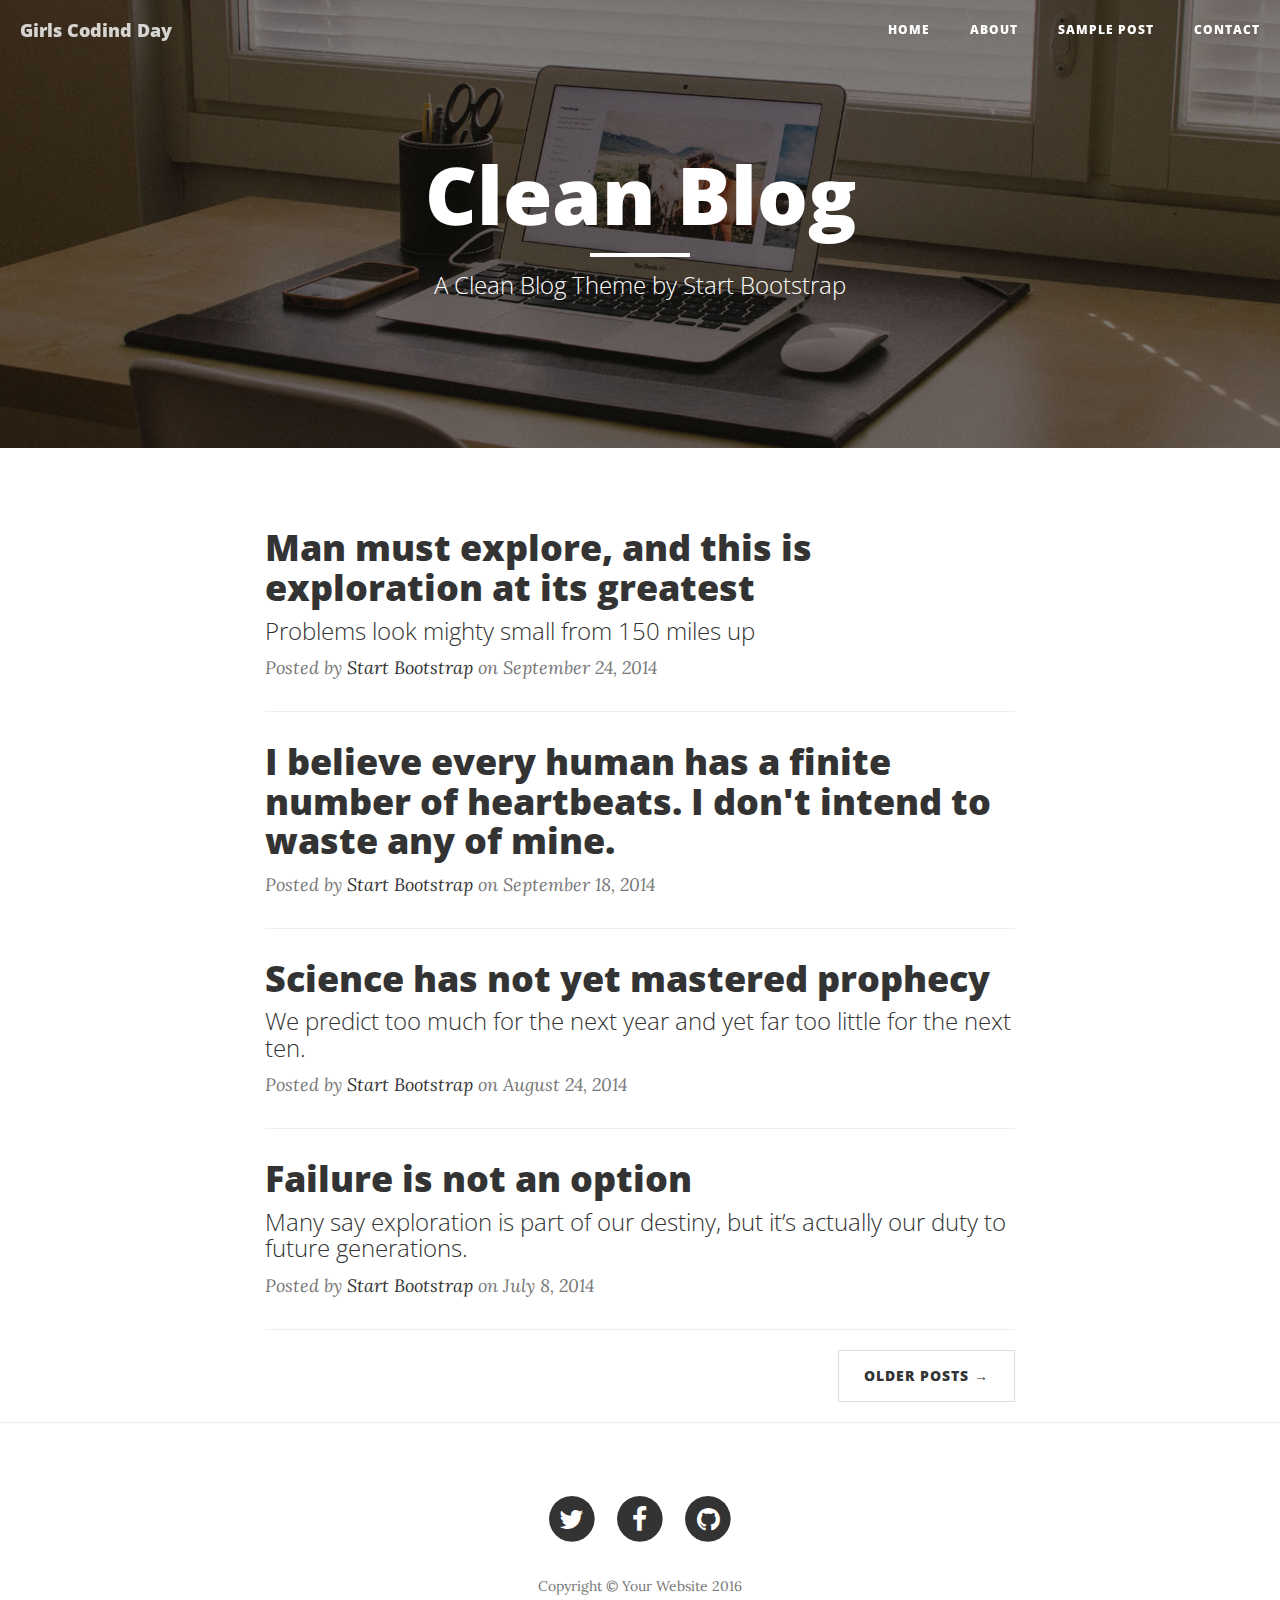
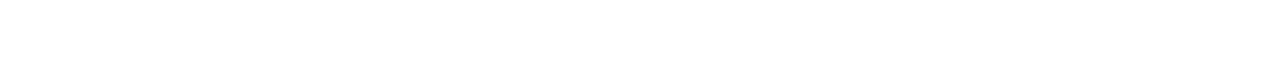
==== index.html @ 4a363993 "modify files" ====
<!DOCTYPE html>
<html lang="en">

<head>

    <meta charset="utf-8">
    <meta http-equiv="X-UA-Compatible" content="IE=edge">
    <meta name="viewport" content="width=device-width, initial-scale=1">
    <meta name="description" content="">
    <meta name="author" content="">

    <title>Girls Codind Day's Blog</title>

    <!-- Bootstrap Core CSS -->
    <link href="vendor/bootstrap/css/bootstrap.min.css" rel="stylesheet">

    <!-- Theme CSS -->
    <link href="css/clean-blog.min.css" rel="stylesheet">

    <!-- Custom Fonts -->
    <link href="vendor/font-awesome/css/font-awesome.min.css" rel="stylesheet" type="text/css">
    <link href='https://fonts.googleapis.com/css?family=Lora:400,700,400italic,700italic' rel='stylesheet' type='text/css'>
    <link href='https://fonts.googleapis.com/css?family=Open+Sans:300italic,400italic,600italic,700italic,800italic,400,300,600,700,800' rel='stylesheet' type='text/css'>

    <!-- HTML5 Shim and Respond.js IE8 support of HTML5 elements and media queries -->
    <!-- WARNING: Respond.js doesn't work if you view the page via file:// -->
    <!--[if lt IE 9]>
        <script src="https://oss.maxcdn.com/libs/html5shiv/3.7.0/html5shiv.js"></script>
        <script src="https://oss.maxcdn.com/libs/respond.js/1.4.2/respond.min.js"></script>
    <![endif]-->

</head>

<body>

    <!-- Navigation -->
    <nav class="navbar navbar-default navbar-custom navbar-fixed-top">
        <div class="container-fluid">
            <!-- Brand and toggle get grouped for better mobile display -->
            <div class="navbar-header page-scroll">
                <button type="button" class="navbar-toggle" data-toggle="collapse" data-target="#bs-example-navbar-collapse-1">
                    <span class="sr-only">Toggle navigation</span>
                    Menu <i class="fa fa-bars"></i>
                </button>
                <a class="navbar-brand" href="index.html">Girls Codind Day</a>
            </div>

            <!-- Collect the nav links, forms, and other content for toggling -->
            <div class="collapse navbar-collapse" id="bs-example-navbar-collapse-1">
                <ul class="nav navbar-nav navbar-right">
                    <li>
                        <a href="index.html">Home</a>
                    </li>
                    <li>
                        <a href="about.html">About</a>
                    </li>
                    <li>
                        <a href="post.html">Sample Post</a>
                    </li>
                    <li>
                        <a href="contact.html">Contact</a>
                    </li>
                </ul>
            </div>
            <!-- /.navbar-collapse -->
        </div>
        <!-- /.container -->
    </nav>

    <!-- Page Header -->
    <!-- Set your background image for this header on the line below. -->
    <header class="intro-header" style="background-image: url('img/home-bg.jpg')">
        <div class="container">
            <div class="row">
                <div class="col-lg-8 col-lg-offset-2 col-md-10 col-md-offset-1">
                    <div class="site-heading">
                        <h1>Clean Blog</h1>
                        <hr class="small">
                        <span class="subheading">A Clean Blog Theme by Start Bootstrap</span>
                    </div>
                </div>
            </div>
        </div>
    </header>

    <!-- Main Content -->
    <div class="container">
        <div class="row">
            <div class="col-lg-8 col-lg-offset-2 col-md-10 col-md-offset-1">
                <div class="post-preview">
                    <a href="post.html">
                        <h2 class="post-title">
                            Man must explore, and this is exploration at its greatest
                        </h2>
                        <h3 class="post-subtitle">
                            Problems look mighty small from 150 miles up
                        </h3>
                    </a>
                    <p class="post-meta">Posted by <a href="#">Start Bootstrap</a> on September 24, 2014</p>
                </div>
                <hr>
                <div class="post-preview">
                    <a href="post.html">
                        <h2 class="post-title">
                            I believe every human has a finite number of heartbeats. I don't intend to waste any of mine.
                        </h2>
                    </a>
                    <p class="post-meta">Posted by <a href="#">Start Bootstrap</a> on September 18, 2014</p>
                </div>
                <hr>
                <div class="post-preview">
                    <a href="post.html">
                        <h2 class="post-title">
                            Science has not yet mastered prophecy
                        </h2>
                        <h3 class="post-subtitle">
                            We predict too much for the next year and yet far too little for the next ten.
                        </h3>
                    </a>
                    <p class="post-meta">Posted by <a href="#">Start Bootstrap</a> on August 24, 2014</p>
                </div>
                <hr>
                <div class="post-preview">
                    <a href="post.html">
                        <h2 class="post-title">
                            Failure is not an option
                        </h2>
                        <h3 class="post-subtitle">
                            Many say exploration is part of our destiny, but it’s actually our duty to future generations.
                        </h3>
                    </a>
                    <p class="post-meta">Posted by <a href="#">Start Bootstrap</a> on July 8, 2014</p>
                </div>
                <hr>
                <!-- Pager -->
                <ul class="pager">
                    <li class="next">
                        <a href="#">Older Posts &rarr;</a>
                    </li>
                </ul>
            </div>
        </div>
    </div>

    <hr>

    <!-- Footer -->
    <footer>
        <div class="container">
            <div class="row">
                <div class="col-lg-8 col-lg-offset-2 col-md-10 col-md-offset-1">
                    <ul class="list-inline text-center">
                        <li>
                            <a href="#">
                                <span class="fa-stack fa-lg">
                                    <i class="fa fa-circle fa-stack-2x"></i>
                                    <i class="fa fa-twitter fa-stack-1x fa-inverse"></i>
                                </span>
                            </a>
                        </li>
                        <li>
                            <a href="#">
                                <span class="fa-stack fa-lg">
                                    <i class="fa fa-circle fa-stack-2x"></i>
                                    <i class="fa fa-facebook fa-stack-1x fa-inverse"></i>
                                </span>
                            </a>
                        </li>
                        <li>
                            <a href="#">
                                <span class="fa-stack fa-lg">
                                    <i class="fa fa-circle fa-stack-2x"></i>
                                    <i class="fa fa-github fa-stack-1x fa-inverse"></i>
                                </span>
                            </a>
                        </li>
                    </ul>
                    <p class="copyright text-muted">Copyright &copy; Your Website 2016</p>
                </div>
            </div>
        </div>
    </footer>

    <!-- jQuery -->
    <script src="vendor/jquery/jquery.min.js"></script>

    <!-- Bootstrap Core JavaScript -->
    <script src="vendor/bootstrap/js/bootstrap.min.js"></script>

    <!-- Contact Form JavaScript -->
    <script src="js/jqBootstrapValidation.js"></script>
    <script src="js/contact_me.js"></script>

    <!-- Theme JavaScript -->
    <script src="js/clean-blog.min.js"></script>

</body>

</html>
---- css/clean-blog.min.css ----
/*!
 * Start Bootstrap - Clean Blog v3.3.7+1 (http://startbootstrap.com/template-overviews/clean-blog)
 * Copyright 2013-2017 Start Bootstrap
 * Licensed under MIT (https://github.com/BlackrockDigital/startbootstrap/blob/gh-pages/LICENSE)
 */a,body{color:#333}.navbar-custom .nav li a,.navbar-custom .navbar-brand,h1,h2,h3,h4,h5,h6{font-weight:800}.caption,.intro-header .page-heading,.intro-header .site-heading,footer .copyright{text-align:center}body{font-family:Lora,'Times New Roman',serif;font-size:20px;-webkit-tap-highlight-color:#0085A1}.intro-header .page-heading .subheading,.intro-header .post-heading .subheading,.intro-header .site-heading .subheading,.navbar-custom,h1,h2,h3,h4,h5,h6{font-family:'Open Sans','Helvetica Neue',Helvetica,Arial,sans-serif}p{line-height:1.5;margin:30px 0}p a{text-decoration:underline}a:focus,a:hover{color:#0085A1}a img:focus,a img:hover{cursor:zoom-in}blockquote{color:#777;font-style:italic}hr.small{max-width:100px;margin:15px auto;border-width:4px;border-color:#fff}.navbar-custom{position:absolute;top:0;left:0;width:100%;z-index:3}.navbar-custom .navbar-header .navbar-toggle{color:#777;font-weight:800;text-transform:uppercase;font-size:12px}.navbar-custom .nav li a{text-transform:uppercase;font-size:12px;letter-spacing:1px}@media only screen and (min-width:768px){.navbar-custom{background:0 0;border-bottom:1px solid transparent}.navbar-custom .navbar-brand{color:#fff;padding:20px}.navbar-custom .navbar-brand:focus,.navbar-custom .navbar-brand:hover{color:rgba(255,255,255,.8)}.navbar-custom .nav li a{color:#fff;padding:20px}.navbar-custom .nav li a:focus,.navbar-custom .nav li a:hover{color:rgba(255,255,255,.8)}.navbar-custom .nav li ul.dropdown-menu a{color:#333}.navbar-custom .nav li ul.dropdown-menu a:focus,.navbar-custom .nav li ul.dropdown-menu a:hover{color:#0085A1}}@media only screen and (min-width:1170px){.navbar-custom{-webkit-transition:background-color .3s;-moz-transition:background-color .3s;transition:background-color .3s;-webkit-transform:translate3d(0,0,0);-moz-transform:translate3d(0,0,0);-ms-transform:translate3d(0,0,0);-o-transform:translate3d(0,0,0);transform:translate3d(0,0,0);-webkit-backface-visibility:hidden;backface-visibility:hidden}.navbar-custom.is-fixed{position:fixed;top:-61px;background-color:rgba(255,255,255,.9);border-bottom:1px solid #f2f2f2;-webkit-transition:-webkit-transform .3s;-moz-transition:-moz-transform .3s;transition:transform .3s}.navbar-custom.is-fixed .navbar-brand{color:#333}.navbar-custom.is-fixed .navbar-brand:focus,.navbar-custom.is-fixed .navbar-brand:hover{color:#0085A1}.navbar-custom.is-fixed .nav li a{color:#333}.navbar-custom.is-fixed .nav li a:focus,.navbar-custom.is-fixed .nav li a:hover{color:#0085A1}.navbar-custom.is-visible{-webkit-transform:translate3d(0,100%,0);-moz-transform:translate3d(0,100%,0);-ms-transform:translate3d(0,100%,0);-o-transform:translate3d(0,100%,0);transform:translate3d(0,100%,0)}}.intro-header{background:center center no-repeat;-webkit-background-size:cover;-moz-background-size:cover;background-size:cover;-o-background-size:cover;margin-bottom:50px}.intro-header .page-heading,.intro-header .post-heading,.intro-header .site-heading{padding:100px 0 50px;color:#fff}.intro-header .page-heading h1,.intro-header .site-heading h1{margin-top:0;font-size:50px}.intro-header .page-heading .subheading,.intro-header .site-heading .subheading{font-size:24px;line-height:1.1;display:block;font-weight:300;margin:10px 0 0}@media only screen and (min-width:768px){.intro-header .page-heading,.intro-header .post-heading,.intro-header .site-heading{padding:150px 0}.intro-header .page-heading h1,.intro-header .site-heading h1{font-size:80px}}.intro-header .post-heading h1{font-size:35px}.intro-header .post-heading .meta,.intro-header .post-heading .subheading{line-height:1.1;display:block}.intro-header .post-heading .subheading{font-size:24px;margin:10px 0 30px;font-weight:600}.intro-header .post-heading .meta{font-family:Lora,'Times New Roman',serif;font-style:italic;font-weight:300;font-size:20px}.intro-header .post-heading .meta a{color:#fff}@media only screen and (min-width:768px){.intro-header .post-heading h1{font-size:55px}.intro-header .post-heading .subheading{font-size:30px}}.post-preview>a{color:#333}.post-preview>a:focus,.post-preview>a:hover{text-decoration:none;color:#0085A1}.post-preview>a>.post-title{font-size:30px;margin-top:30px;margin-bottom:10px}.post-preview>a>.post-subtitle{margin:0 0 10px;font-weight:300}.post-preview>.post-meta{color:#777;font-size:18px;font-style:italic;margin-top:0}.post-preview>.post-meta>a{text-decoration:none;color:#333}.post-preview>.post-meta>a:focus,.post-preview>.post-meta>a:hover{color:#0085A1;text-decoration:underline}@media only screen and (min-width:768px){.post-preview>a>.post-title{font-size:36px}}.section-heading{font-size:36px;margin-top:60px;font-weight:700}.btn,.pager li>a,.pager li>span{font-family:'Open Sans','Helvetica Neue',Helvetica,Arial,sans-serif;text-transform:uppercase;font-weight:800;letter-spacing:1px}.caption{font-size:14px;padding:10px;font-style:italic;margin:0;display:block;border-bottom-right-radius:5px;border-bottom-left-radius:5px}footer{padding:50px 0 65px}footer .list-inline{margin:0;padding:0}footer .copyright{font-size:14px;margin-bottom:0}.floating-label-form-group{font-size:14px;position:relative;margin-bottom:0;padding-bottom:.5em;border-bottom:1px solid #eee}.floating-label-form-group input,.floating-label-form-group textarea{z-index:1;position:relative;padding-right:0;padding-left:0;border:none;border-radius:0;font-size:1.5em;background:0 0;box-shadow:none!important;resize:none}.floating-label-form-group label{display:block;z-index:0;position:relative;top:2em;margin:0;font-size:.85em;line-height:1.764705882em;vertical-align:middle;vertical-align:baseline;opacity:0;-webkit-transition:top .3s ease,opacity .3s ease;-moz-transition:top .3s ease,opacity .3s ease;-ms-transition:top .3s ease,opacity .3s ease;transition:top .3s ease,opacity .3s ease}.floating-label-form-group::not(:first-child){padding-left:14px;border-left:1px solid #eee}.floating-label-form-group-with-value label{top:0;opacity:1}.floating-label-form-group-with-focus label{color:#0085A1}form .row:first-child .floating-label-form-group{border-top:1px solid #eee}.btn{font-size:14px;border-radius:0;padding:15px 25px}.btn-lg{font-size:16px;padding:25px 35px}.btn-default:focus,.btn-default:hover{background-color:#0085A1;border:1px solid #0085A1;color:#fff}.pager{margin:20px 0 0}.pager li>a,.pager li>span{font-size:14px;padding:15px 25px;background-color:#fff;border-radius:0}.pager li>a:focus,.pager li>a:hover{color:#fff;background-color:#0085A1;border:1px solid #0085A1}.pager .disabled>a,.pager .disabled>a:focus,.pager .disabled>a:hover,.pager .disabled>span{color:#777;background-color:#333;cursor:not-allowed}::-moz-selection{color:#fff;text-shadow:none;background:#0085A1}::selection{color:#fff;text-shadow:none;background:#0085A1}img::selection{color:#fff;background:0 0}img::-moz-selection{color:#fff;background:0 0}
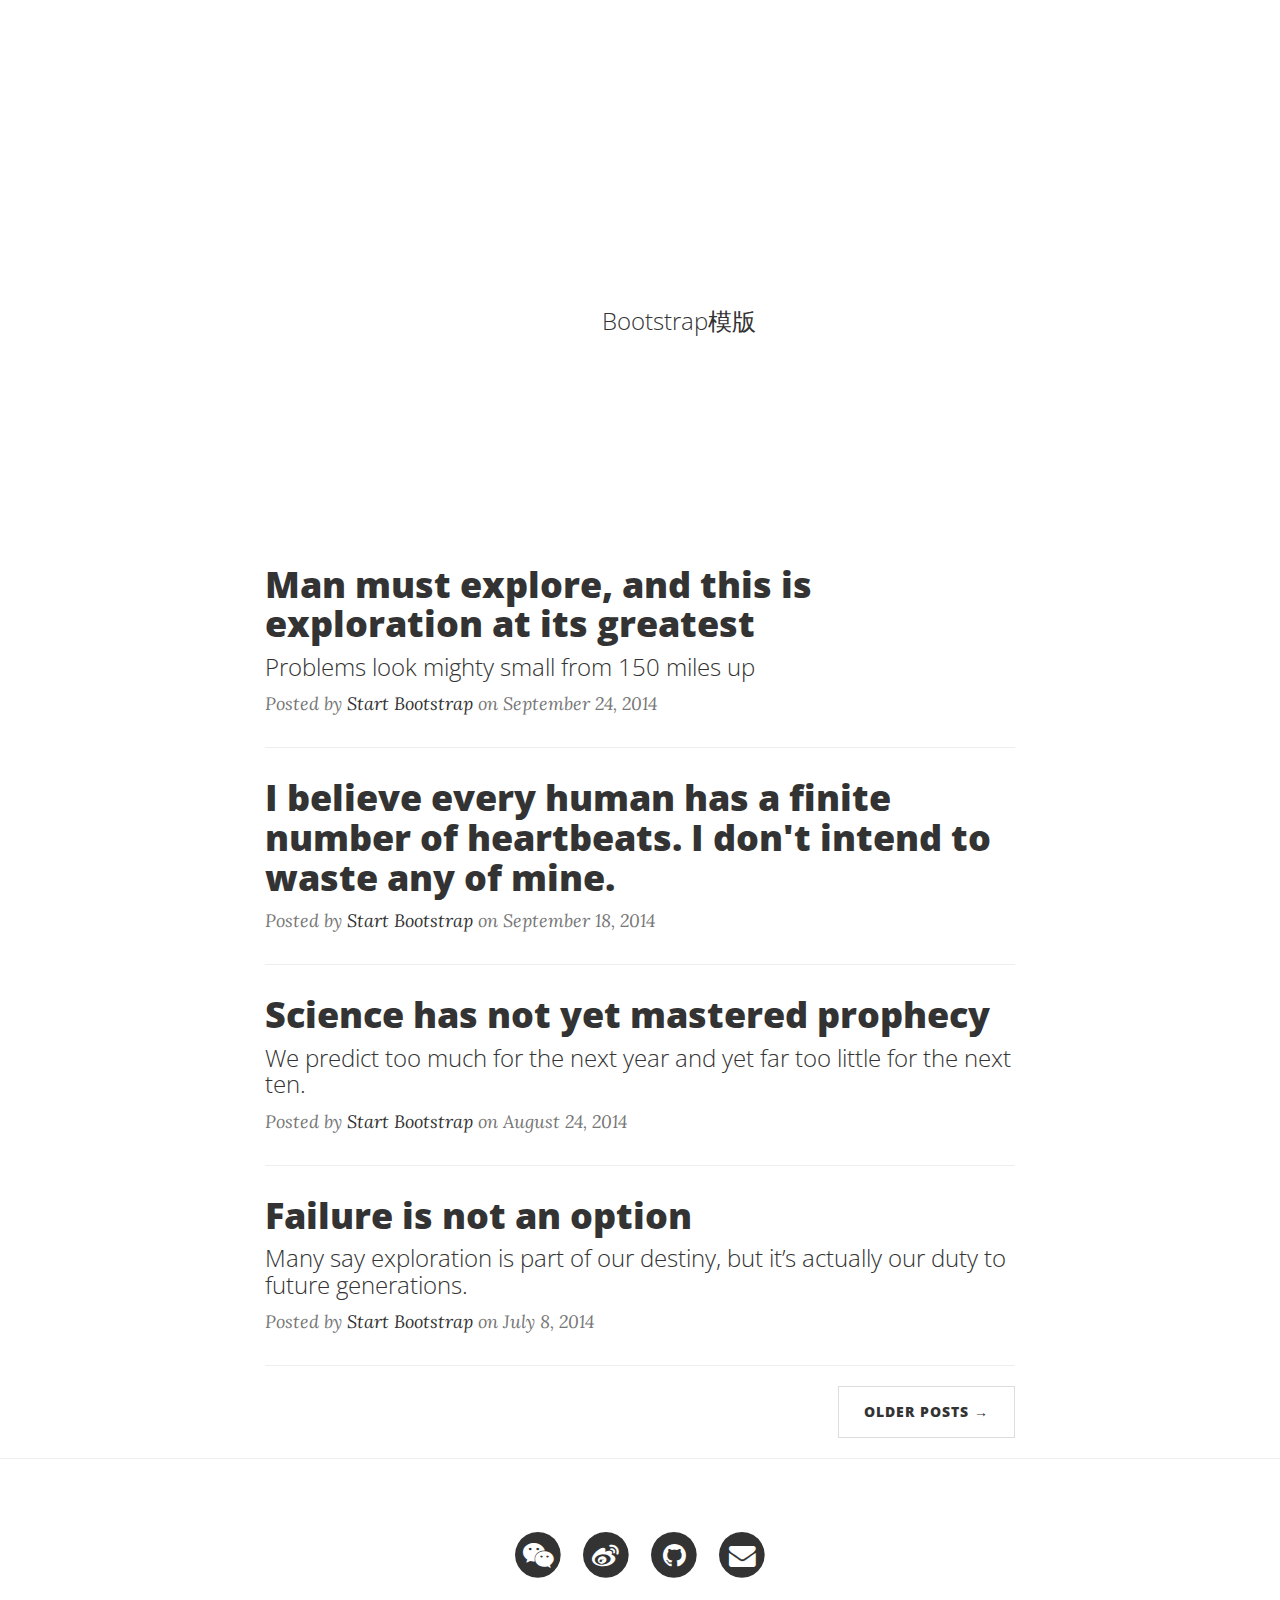
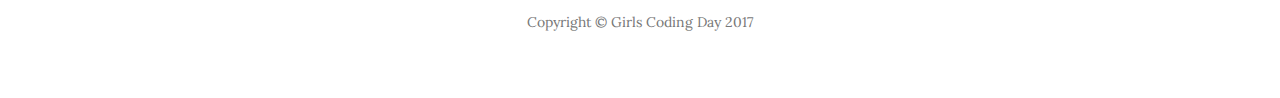
==== commit 9f7f7d59: "htmlfile learning" ====
--- a/index.html
+++ b/index.html
@@ -9,7 +9,7 @@
     <meta name="description" content="">
     <meta name="author" content="">
 
-    <title>Girls Codind Day's Blog</title>
+    <title>Girls Coding Day's Blog</title>
 
     <!-- Bootstrap Core CSS -->
     <link href="vendor/bootstrap/css/bootstrap.min.css" rel="stylesheet">
@@ -42,23 +42,26 @@
                     <span class="sr-only">Toggle navigation</span>
                     Menu <i class="fa fa-bars"></i>
                 </button>
-                <a class="navbar-brand" href="index.html">Girls Codind Day</a>
+                <a class="navbar-brand" href="index.html">Girls Coding Day</a>
             </div>
 
             <!-- Collect the nav links, forms, and other content for toggling -->
             <div class="collapse navbar-collapse" id="bs-example-navbar-collapse-1">
                 <ul class="nav navbar-nav navbar-right">
-                    <li>
-                        <a href="index.html">Home</a>
-                    </li>
-                    <li>
-                        <a href="about.html">About</a>
-                    </li>
-                    <li>
-                        <a href="post.html">Sample Post</a>
-                    </li>
-                    <li>
-                        <a href="contact.html">Contact</a>
+                     <li>
+                        <a href="index.html">首页</a>
+                    </li>
+                    <li>
+                        <a href="about.html">关于</a>
+                    </li>
+                    <li>
+                        <a href="post.html">博客</a>
+                    </li>
+                    <li>
+                        <a href="contact.html">联系我</a>
+                    </li>
+                    <li>
+                        <a href="https://girlscodingday.org/">报名 CODING GIRLS DAY</a>
                     </li>
                 </ul>
             </div>
@@ -69,14 +72,16 @@
 
     <!-- Page Header -->
     <!-- Set your background image for this header on the line below. -->
-    <header class="intro-header" style="background-image: url('img/home-bg.jpg')">
+    <header class="intro-header" style="background-image: url('img/background-bg.jpg')">
         <div class="container">
             <div class="row">
                 <div class="col-lg-8 col-lg-offset-2 col-md-10 col-md-offset-1">
                     <div class="site-heading">
-                        <h1>Clean Blog</h1>
+                        <h1>Girls Coding Day</h1>
                         <hr class="small">
-                        <span class="subheading">A Clean Blog Theme by Start Bootstrap</span>
+                        <span class="subheading">我也愿意贡献力量帮助更多的女性学习编程</span>
+                        <span class="subheading">本<b>博客</b>使用<a href="https://startbootstrap.com/template-overviews/clean-blog/%EF%BC%89">
+                        Bootstrap模版</a><i>制作</i></span>
                     </div>
                 </div>
             </div>
@@ -154,7 +159,15 @@
                             <a href="#">
                                 <span class="fa-stack fa-lg">
                                     <i class="fa fa-circle fa-stack-2x"></i>
-                                    <i class="fa fa-twitter fa-stack-1x fa-inverse"></i>
+                                    <i class="fa fa-wechat fa-stack-1x fa-inverse"></i>
+                                </span>
+                            </a>
+                        </li>
+                        <li>
+                            <a href="http://weibo.com/?c=spr_web_360_hao360_weibo_t001">
+                                <span class="fa-stack fa-lg">
+                                    <i class="fa fa-circle fa-stack-2x"></i>
+                                    <i class="fa fa-weibo fa-stack-1x fa-inverse"></i>
                                 </span>
                             </a>
                         </li>
@@ -162,20 +175,20 @@
                             <a href="#">
                                 <span class="fa-stack fa-lg">
                                     <i class="fa fa-circle fa-stack-2x"></i>
-                                    <i class="fa fa-facebook fa-stack-1x fa-inverse"></i>
-                                </span>
-                            </a>
-                        </li>
-                        <li>
-                            <a href="#">
-                                <span class="fa-stack fa-lg">
-                                    <i class="fa fa-circle fa-stack-2x"></i>
                                     <i class="fa fa-github fa-stack-1x fa-inverse"></i>
                                 </span>
                             </a>
                         </li>
+						<li>
+                            <a href="mailto:hhxxdnp@163.com?subject=你好&body=很高兴">
+                                <span class="fa-stack fa-lg">
+                                    <i class="fa fa-circle fa-stack-2x"></i>
+                                    <i class="fa fa-envelope fa-stack-1x fa-inverse"></i>
+                                </span>
+                            </a>
+                        </li>
                     </ul>
-                    <p class="copyright text-muted">Copyright &copy; Your Website 2016</p>
+                    <p class="copyright text-muted">Copyright &copy; Girls Coding Day 2017</p>
                 </div>
             </div>
         </div>
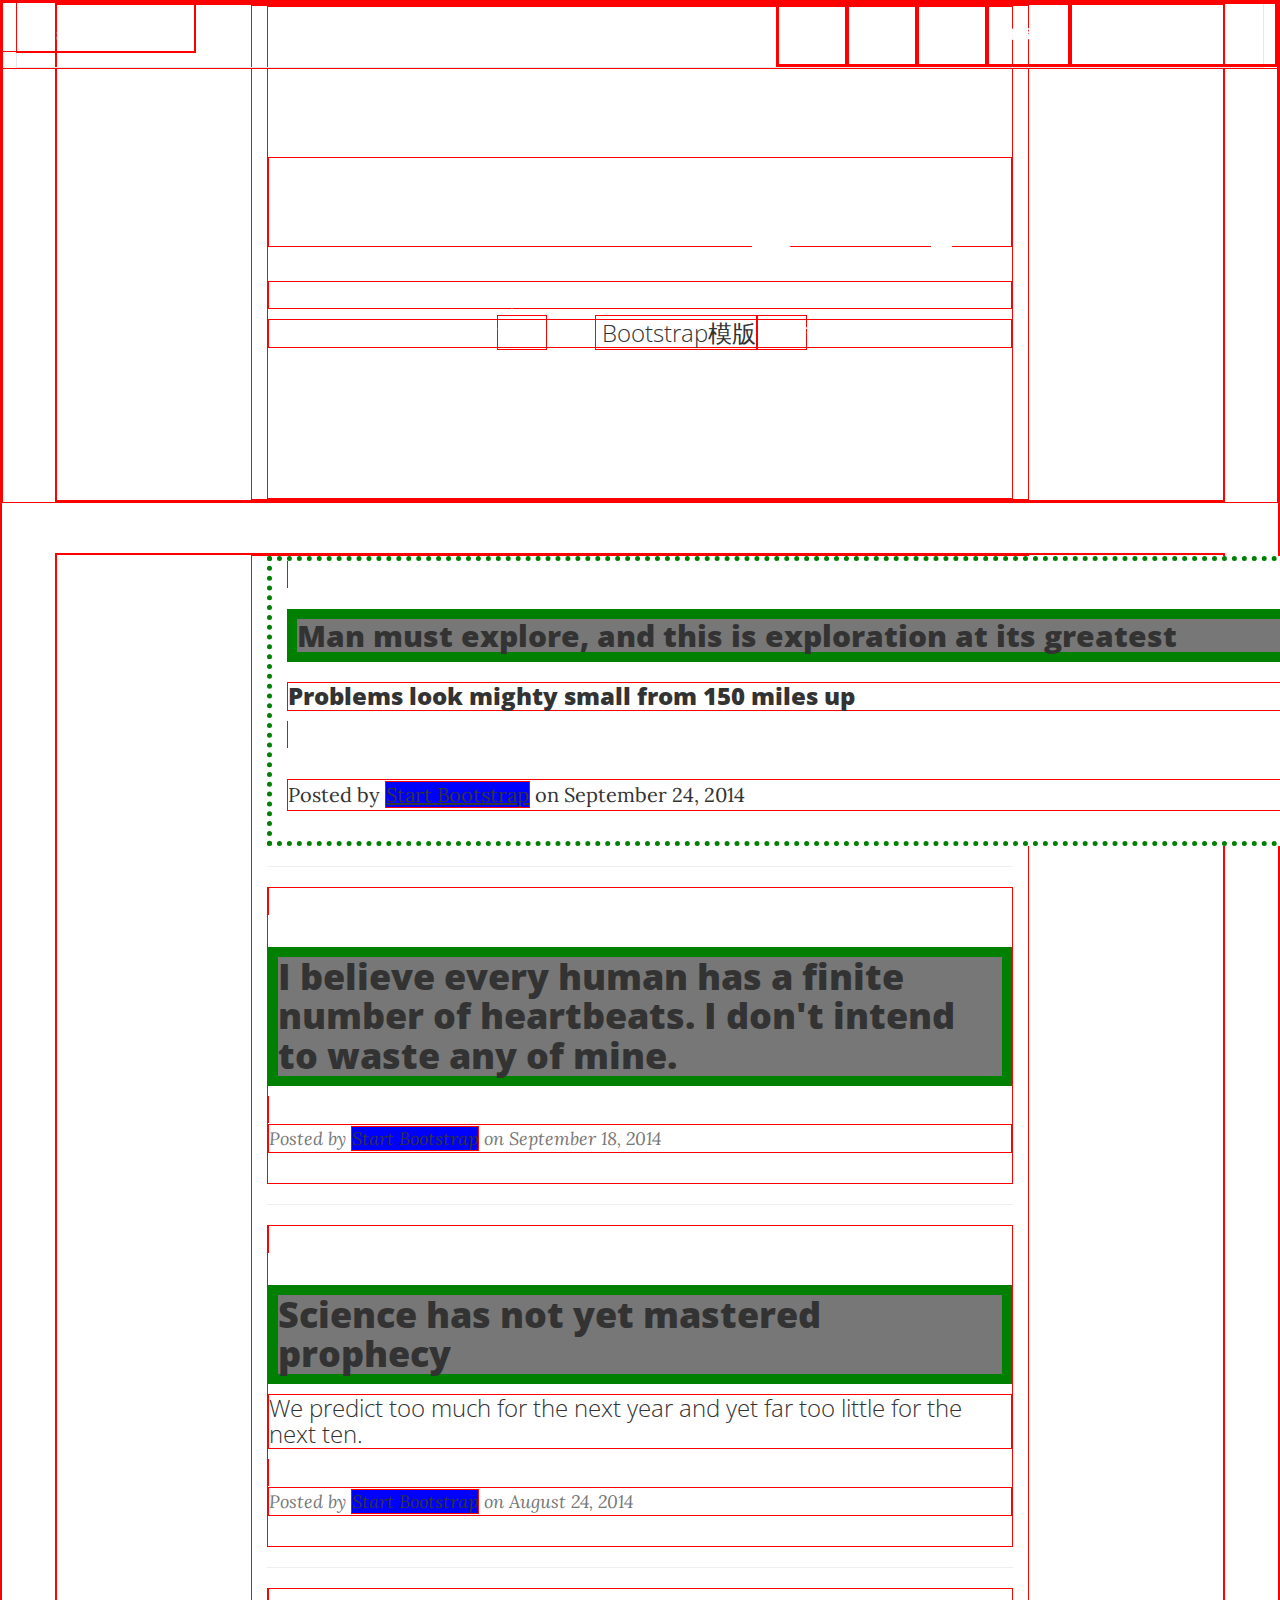
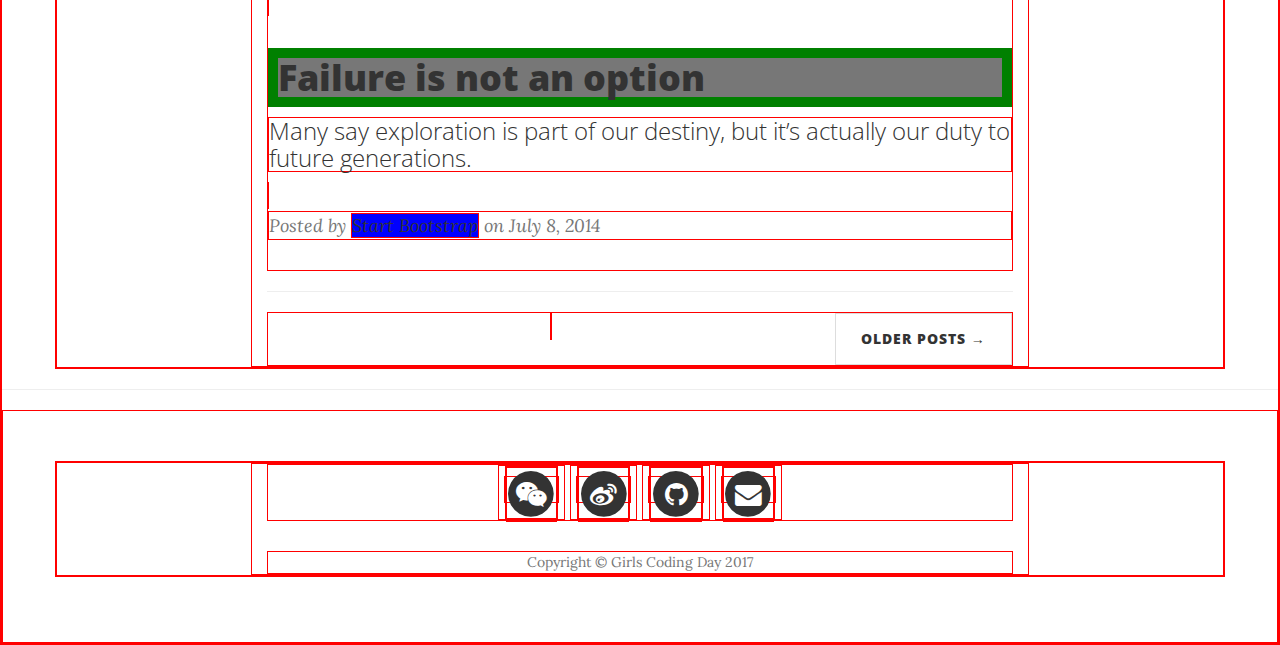
==== commit faf09d79: "css modify" ====
--- a/index.html
+++ b/index.html
@@ -18,6 +18,7 @@
     <link href="css/clean-blog.min.css" rel="stylesheet">
 
     <!-- Custom Fonts -->
+	<link href="css/custom.css" rel="stylesheet">
     <link href="vendor/font-awesome/css/font-awesome.min.css" rel="stylesheet" type="text/css">
     <link href='https://fonts.googleapis.com/css?family=Lora:400,700,400italic,700italic' rel='stylesheet' type='text/css'>
     <link href='https://fonts.googleapis.com/css?family=Open+Sans:300italic,400italic,600italic,700italic,800italic,400,300,600,700,800' rel='stylesheet' type='text/css'>
@@ -92,7 +93,7 @@
     <div class="container">
         <div class="row">
             <div class="col-lg-8 col-lg-offset-2 col-md-10 col-md-offset-1">
-                <div class="post-preview">
+                <div class="container" id="post">
                     <a href="post.html">
                         <h2 class="post-title">
                             Man must explore, and this is exploration at its greatest
--- a/css/custom.css
+++ b/css/custom.css
@@ -0,0 +1,22 @@
+
+/*这里的“*”是通配符，意思是该页面中所有的元素都会被加上*后面大括号里的样式，
+对应图中页面中所有的标签都有红色的上边框*/
+*{
+  border:1px solid red;
+}
+/*类选择器：这里使用.post-title的方式选中所有具有类名为post-title的元素，这里的样式使他们大小一样，都有绿色的边框*/
+.post-title{
+  background-color: #777;
+  border: 10px solid green;
+}
+
+/*id选择器：这里使用#post的方式选中具有id属性值为post的元素，添加样式，改变它的背景色为白色, 边框为绿色点线*/
+#post{
+  border: 5px dotted green;
+  background-color: #FFF;
+}
+
+/*派生选择器：这里的空格代表元素层级关系，选中了class属性值为“post-meta”的元素包含链接的元素，使用派生选择器会使得你的css代码层次更清晰，更有可读性”*/
+.post-meta a {
+  background-color: blue
+}
